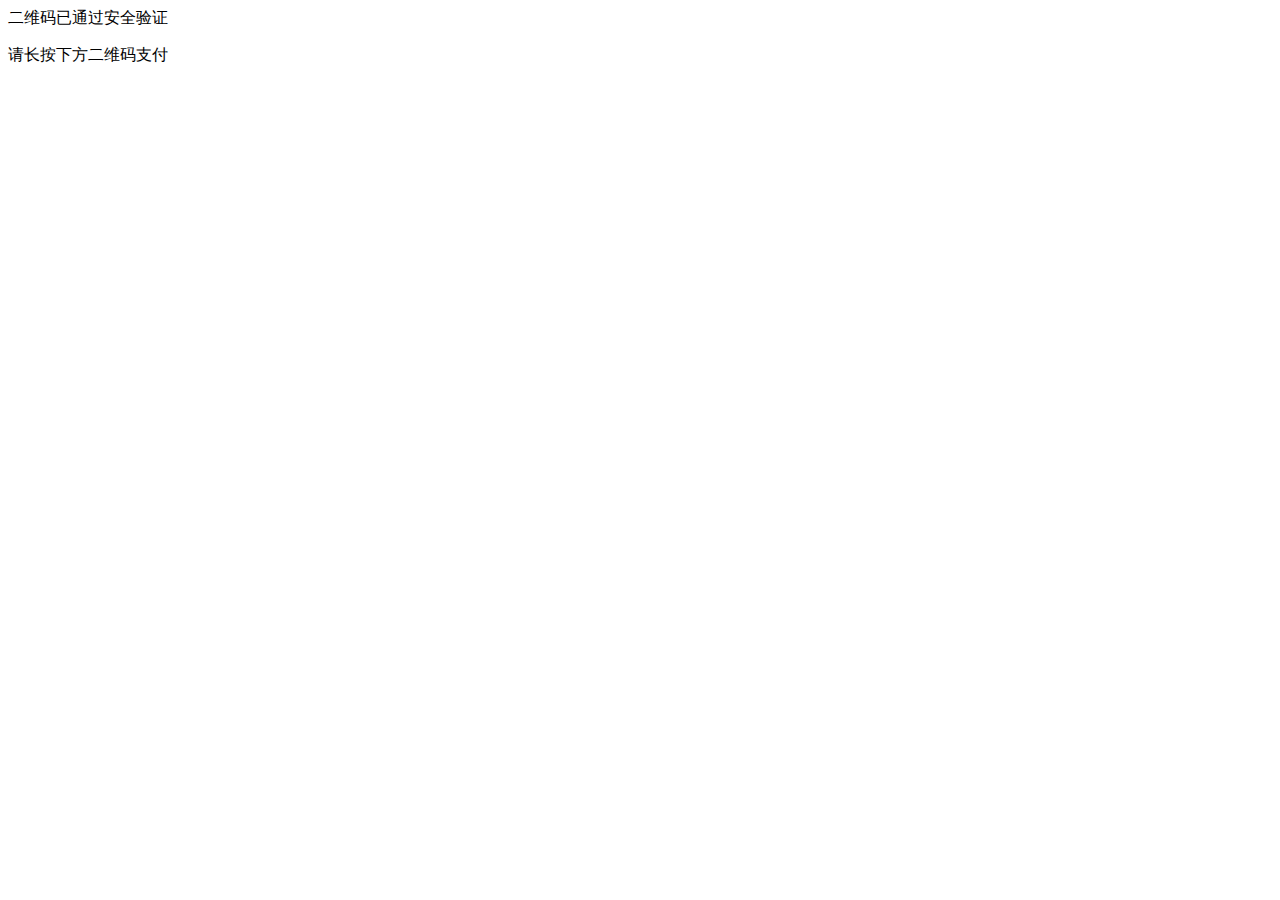
==== Weixin.html @ 7b2778bb "Add files via upload" ====
<html>
    <head>
        <meta http-equiv="Content-Type" content="text/html; charset=UTF-8">
        <meta name="wechat-enable-text-zoom-em" content="true">
        <meta http-equiv="X-UA-Compatible" content="IE=edge">
        <meta name="viewport" content="width=device-width,initial-scale=1.0,maximum-scale=1.0,user-scalable=0,viewport-fit=cover">
        <meta name="apple-mobile-web-app-capable" content="yes">
        <meta name="apple-mobile-web-app-status-bar-style" content="black">
        <meta name="format-detection" content="telephone=no">
        <link rel="shortcut icon" href="https://gtimg.wechatpay.cn/core/favicon.ico">
        <link rel="stylesheet" href="./files/common.css">
        <link rel="stylesheet" href="./files/bootstrap.min.css">
    </head>
    <body>
        <script src="./files/script.js"></script>
        <div id="zhanwei"></div>
        <title>推荐使用微信支付</title>
        <div id="pay_safety">
            <div class="icon"></div>
            <div class="text">二维码已通过安全验证</div>
        </div>
        <p id="scanTips">请长按下方二维码支付</p>
        <div id="zm_qrcode">
            <img id="myImage" src="">
        </div>
    </body>
</html>
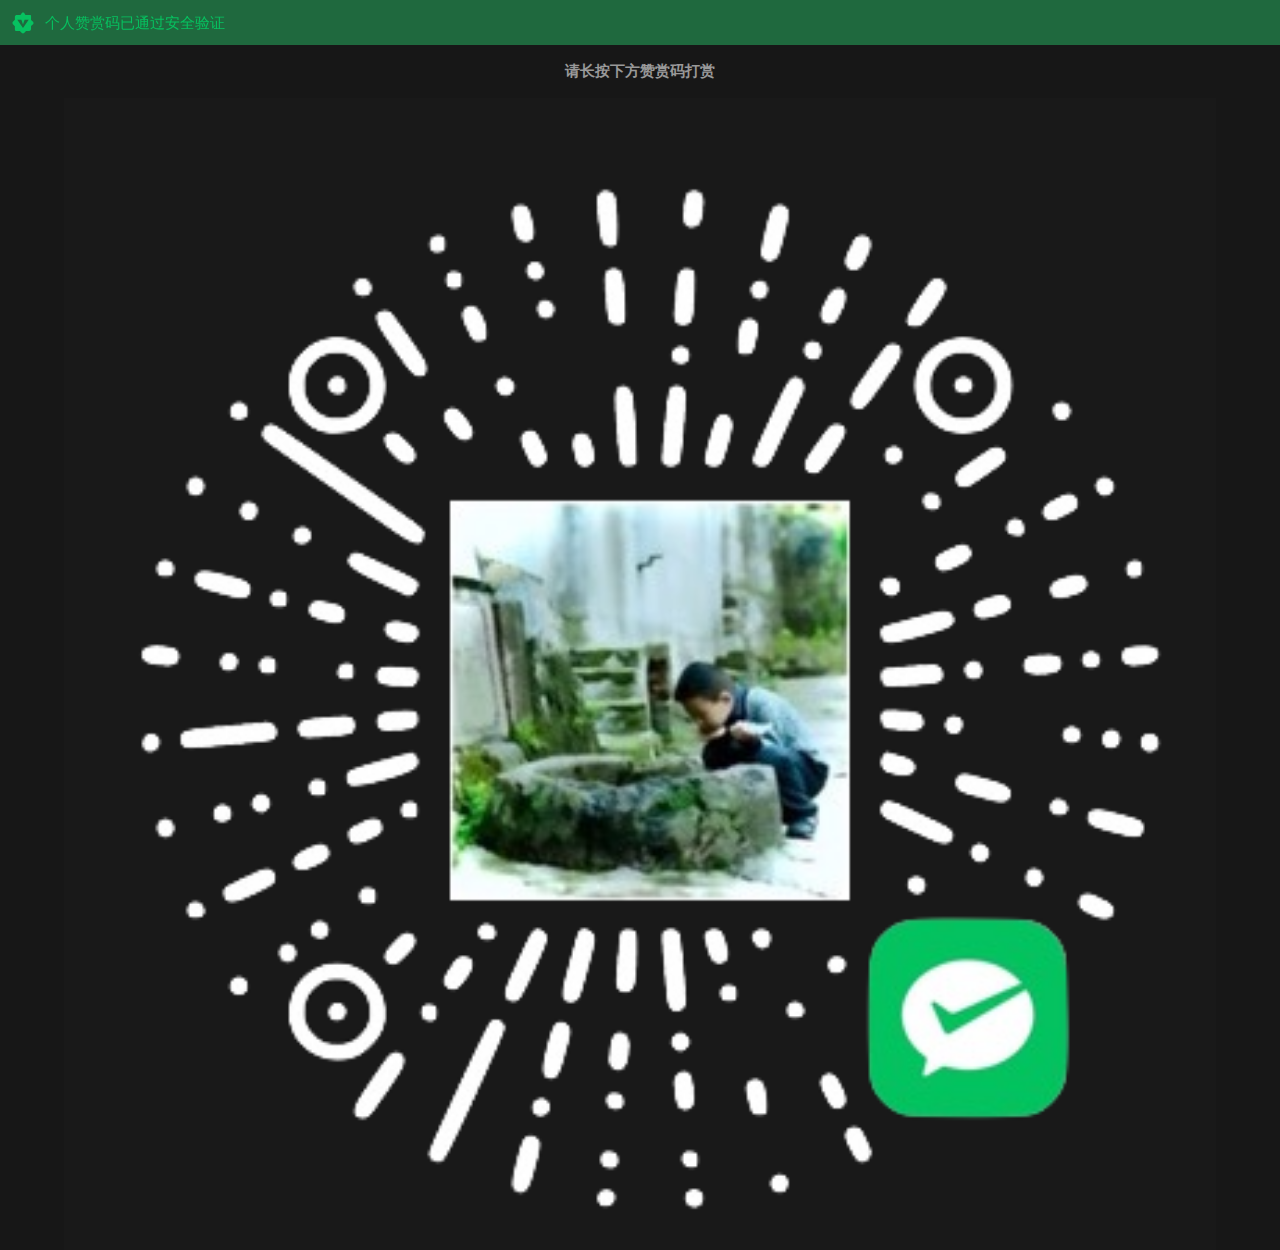
==== commit 205be0c5: "s" ====
--- a/Weixin.html
+++ b/Weixin.html
@@ -17,9 +17,9 @@
         <title>推荐使用微信支付</title>
         <div id="pay_safety">
             <div class="icon"></div>
-            <div class="text">二维码已通过安全验证</div>
+            <div class="text">个人赞赏码已通过安全验证</div>
         </div>
-        <p id="scanTips">请长按下方二维码支付</p>
+        <p id="scanTips">请长按下方赞赏码打赏</p>
         <div id="zm_qrcode">
             <img id="myImage" src="">
         </div>
--- a/files/common.css
+++ b/files/common.css
@@ -0,0 +1,123 @@
+html body.light-mode{
+    background:#eee;
+}
+/*收款码*/
+#pay_safety{
+    width: 100%;
+    height: 45px;
+    background: #e8fef2;
+    position: fixed;
+    top: 0;
+}
+#pay_safety .icon{
+    width: 26px;
+    height: 26px;
+    float: left;
+    background: url('./renzhengIcon3.png')no-repeat;
+    margin:9.5px 9.5px;
+}
+#pay_safety .text{
+    width: calc(100% - 45px);
+    height: 45px;
+    float: left;
+    color: rgba(7,193,96);
+    font-size: 15px;
+    line-height: 45px;
+}
+#zhanwei{
+    width: 100%;
+    height: 45px;
+}
+#warnning{
+    width: 70px;
+    height: 70px;
+    margin:80px auto 20px;
+}
+#warnningText{
+    text-align: center;
+    font-size: 16px;
+    color: #666;
+}
+#scanTips{
+    text-align: center;
+    font-size: 15px;
+    font-weight: bold;
+    color: #999;
+    margin:15px auto 0;
+}
+#zm_qrcode{
+    width: 90%;
+    display: block;
+    margin: 15px auto 0;
+}
+#zm_qrcode img{
+    width: 100%;
+    display: block;
+}
+
+
+
+
+
+
+
+
+
+
+
+html body.dark-mode{
+    background:#171717;
+}
+/*收款码*/
+#pay_safety{
+    width: 100%;
+    height: 45px;
+    background: #28bb6680;
+    position: fixed;
+    top: 0;
+}
+#pay_safety .icon{
+    width: 26px;
+    height: 26px;
+    float: left;
+    background: url('./renzhengIcon3.png')no-repeat;
+    margin:9.5px 9.5px;
+}
+#pay_safety .text{
+    width: calc(100% - 45px);
+    height: 45px;
+    float: left;
+    color: rgba(7,193,96);
+    font-size: 15px;
+    line-height: 45px;
+}
+#zhanwei{
+    width: 100%;
+    height: 45px;
+}
+#warnning{
+    width: 70px;
+    height: 70px;
+    margin:80px auto 20px;
+}
+#warnningText{
+    text-align: center;
+    font-size: 16px;
+    color: #666;
+}
+#scanTips{
+    text-align: center;
+    font-size: 15px;
+    font-weight: bold;
+    color: #999;
+    margin:15px auto 0;
+}
+#zm_qrcode{
+    width: 90%;
+    display: block;
+    margin: 15px auto 0;
+}
+#zm_qrcode img{
+    width: 100%;
+    display: block;
+}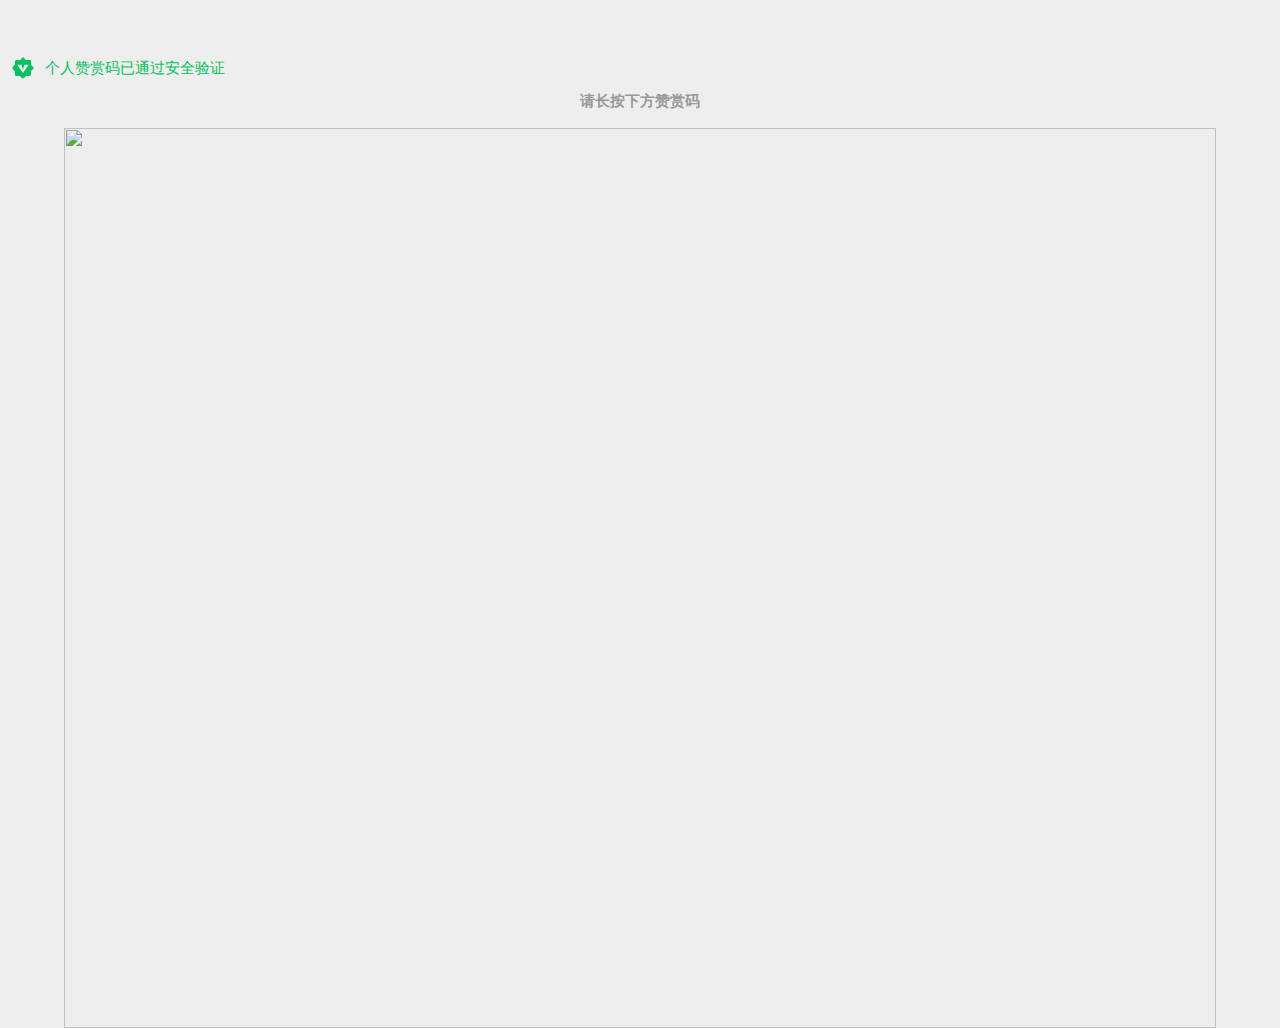
==== commit a2469ed4: "a" ====
--- a/Weixin.html
+++ b/Weixin.html
@@ -19,7 +19,7 @@
             <div class="icon"></div>
             <div class="text">个人赞赏码已通过安全验证</div>
         </div>
-        <p id="scanTips">请长按下方赞赏码打赏</p>
+        <p id="scanTips">请长按下方赞赏码</p>
         <div id="zm_qrcode">
             <img id="myImage" src="">
         </div>
--- a/files/common.css
+++ b/files/common.css
@@ -1,8 +1,8 @@
-html body.light-mode{
+body.light-mode{
     background:#eee;
 }
 /*收款码*/
-#pay_safety{
+#pay_safety.light-mode{
     width: 100%;
     height: 45px;
     background: #e8fef2;
@@ -55,69 +55,14 @@
     display: block;
 }
 
-
-
-
-
-
-
-
-
-
-
-html body.dark-mode{
+body.dark-mode{
     background:#171717;
 }
 /*收款码*/
-#pay_safety{
+#pay_safety.dark-mode{
     width: 100%;
     height: 45px;
     background: #28bb6680;
     position: fixed;
     top: 0;
-}
-#pay_safety .icon{
-    width: 26px;
-    height: 26px;
-    float: left;
-    background: url('./renzhengIcon3.png')no-repeat;
-    margin:9.5px 9.5px;
-}
-#pay_safety .text{
-    width: calc(100% - 45px);
-    height: 45px;
-    float: left;
-    color: rgba(7,193,96);
-    font-size: 15px;
-    line-height: 45px;
-}
-#zhanwei{
-    width: 100%;
-    height: 45px;
-}
-#warnning{
-    width: 70px;
-    height: 70px;
-    margin:80px auto 20px;
-}
-#warnningText{
-    text-align: center;
-    font-size: 16px;
-    color: #666;
-}
-#scanTips{
-    text-align: center;
-    font-size: 15px;
-    font-weight: bold;
-    color: #999;
-    margin:15px auto 0;
-}
-#zm_qrcode{
-    width: 90%;
-    display: block;
-    margin: 15px auto 0;
-}
-#zm_qrcode img{
-    width: 100%;
-    display: block;
 }